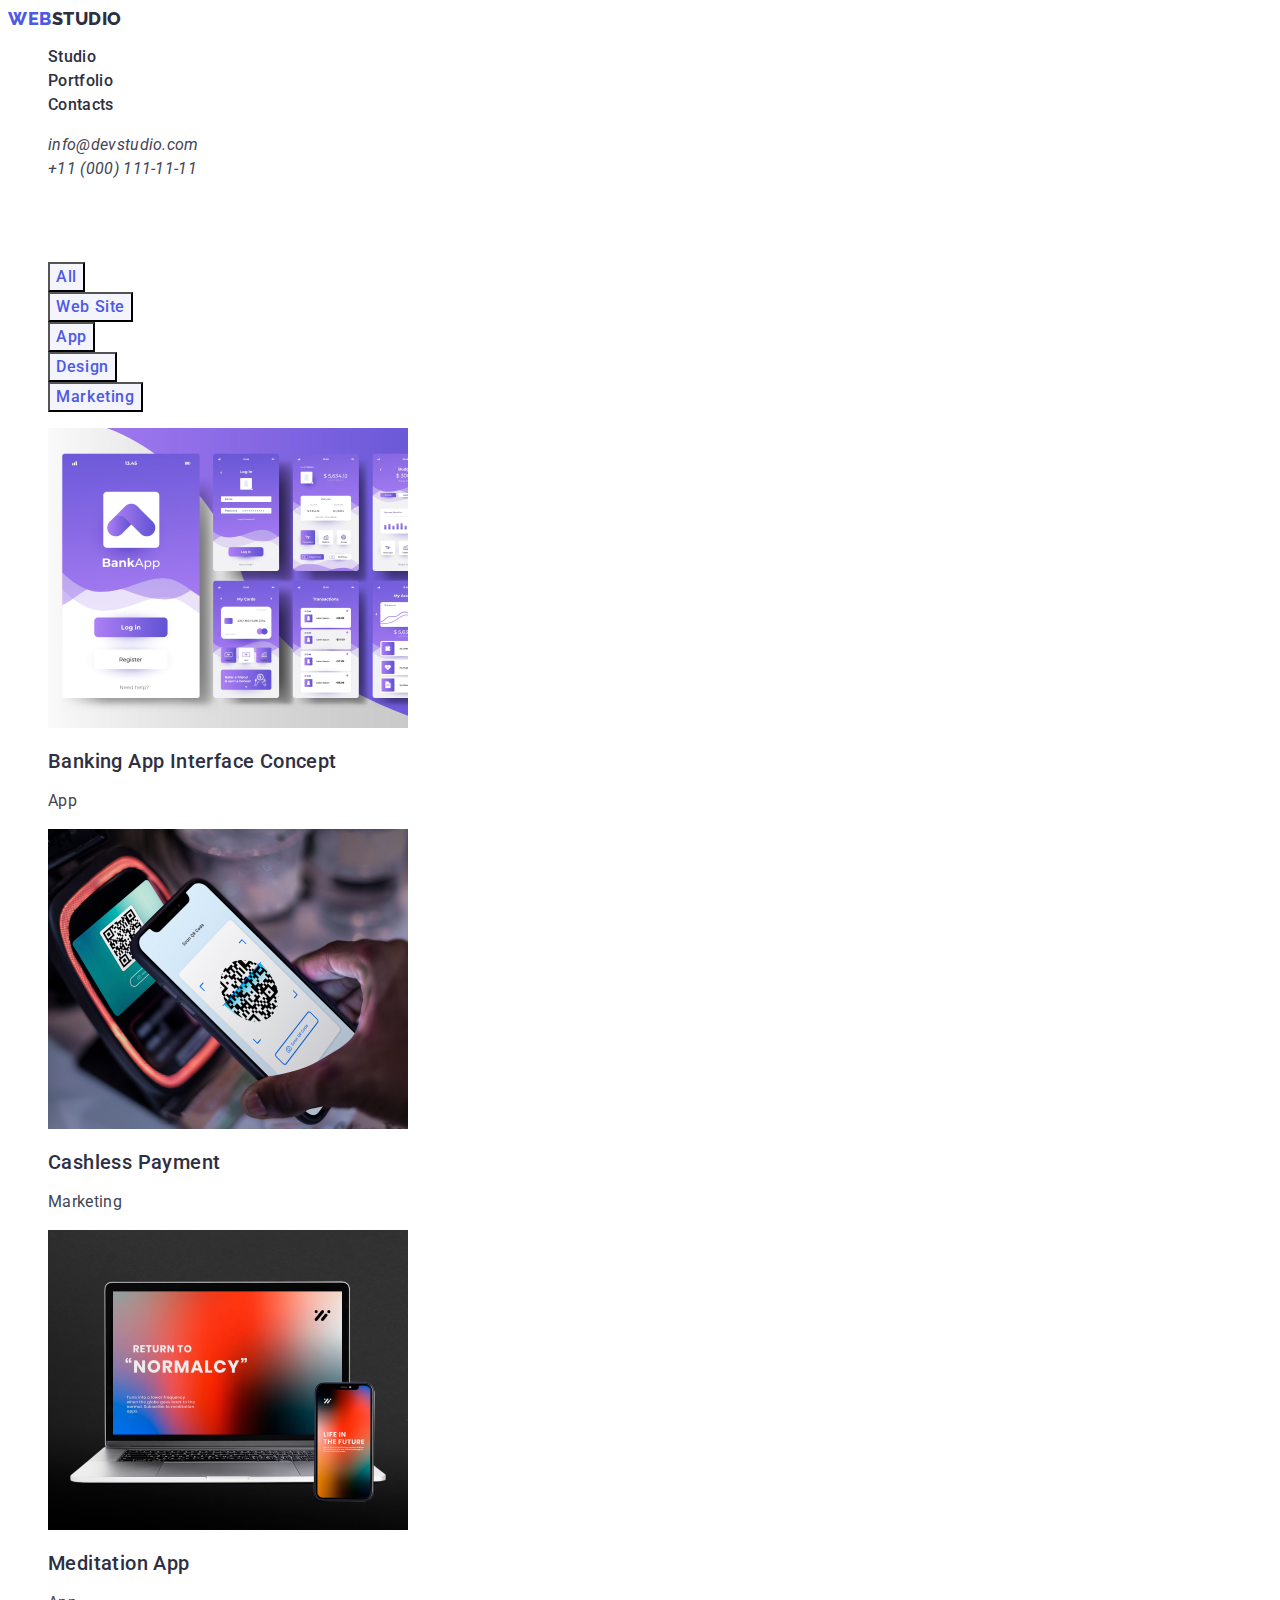
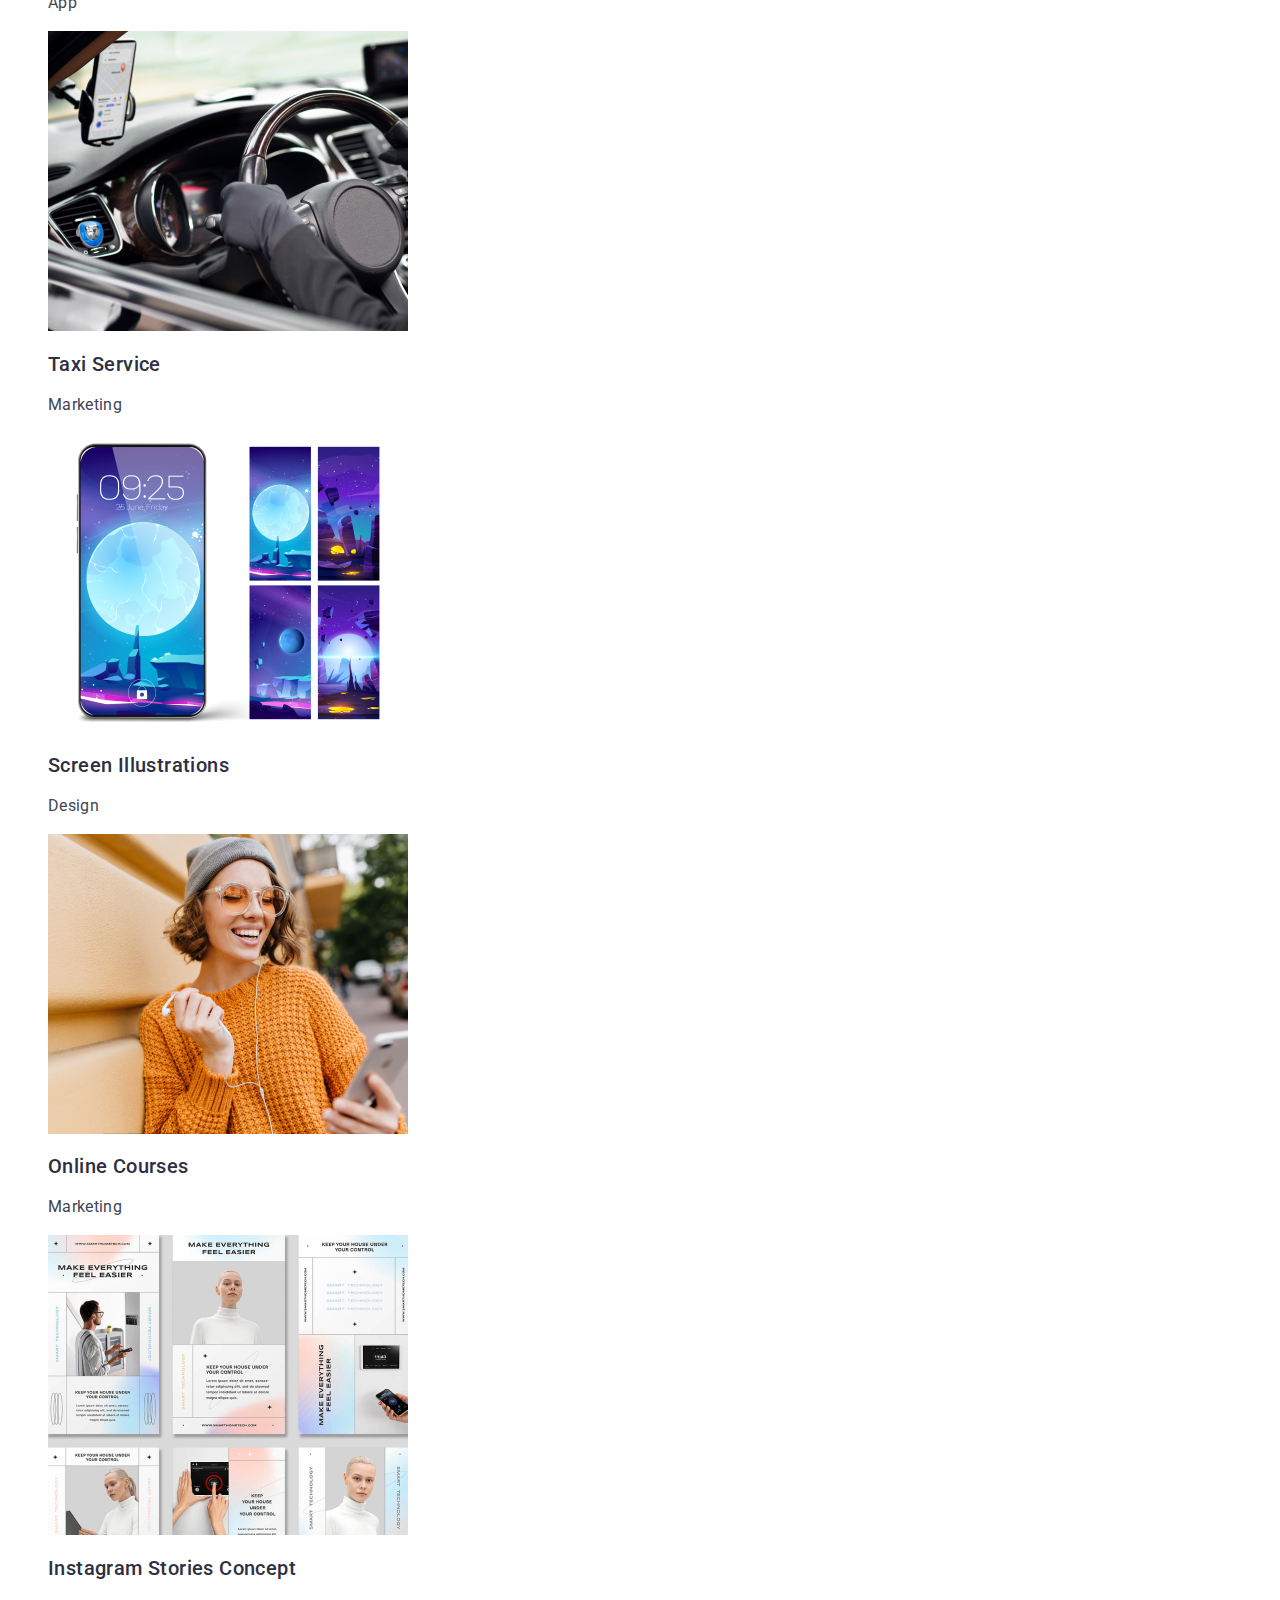
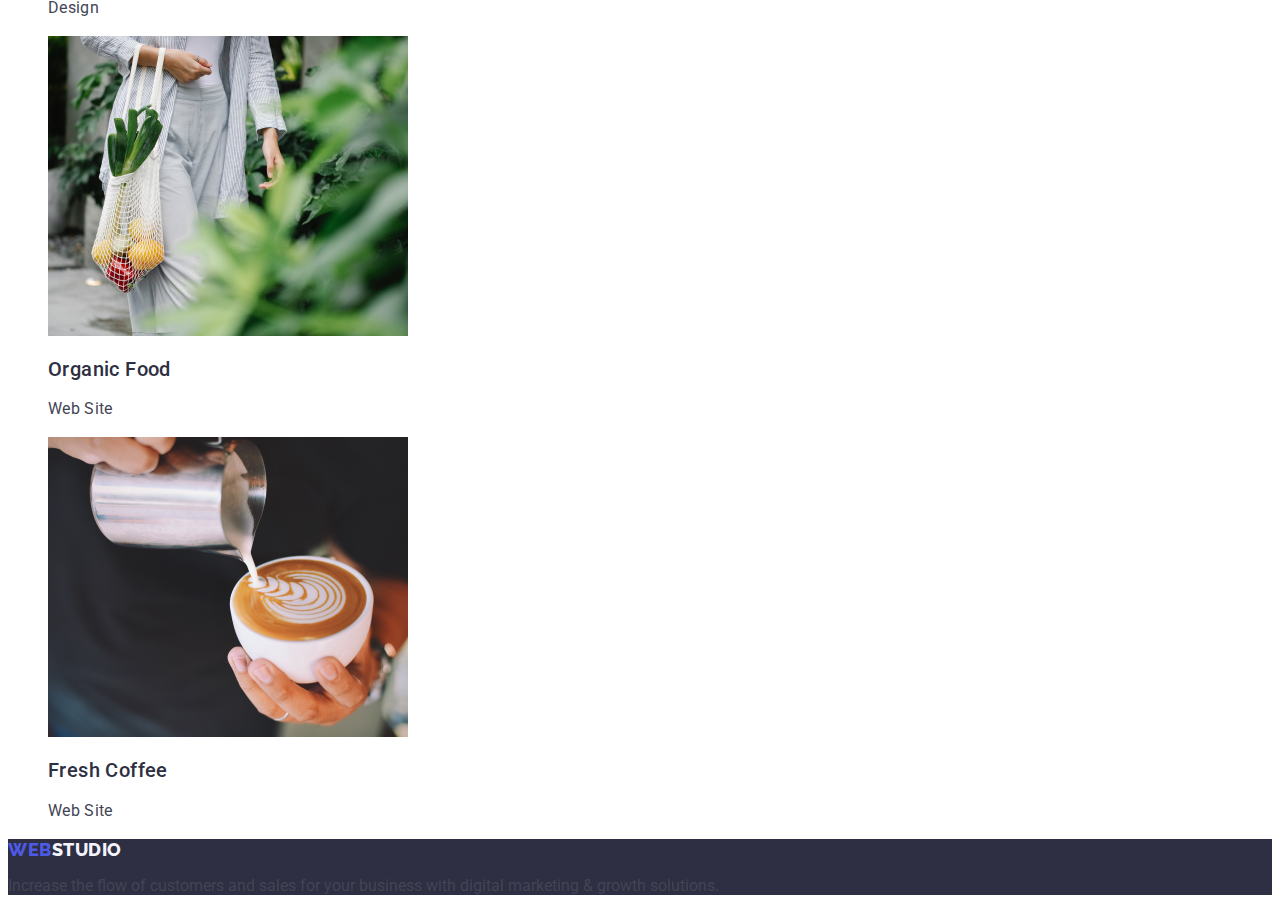
==== portfolio.html @ 19963c92 "add" ====
<!DOCTYPE html>
<html lang="en">
<head>
    <meta charset="UTF-8">
    <meta http-equiv="X-UA-Compatible" content="IE=edge">
    <meta name="viewport" content="width=device-width, initial-scale=1.0">
    <title>Document</title>
    <link rel="preconnect" href="https://fonts.googleapis.com">
    <link rel="preconnect" href="https://fonts.gstatic.com" crossorigin>
    <link href="https://fonts.googleapis.com/css2?family=Raleway:wght@800&family=Roboto:wght@400;500;700;900&display=swap" rel="stylesheet">
    <link rel="stylesheet" href="css/styles.css">
</head>
<body>
    <!-- Неader section -->
        <nav>   
            <!-- Logo -->
            <a class="logo link" href="./index.html">Web<span class="logo-item">Studio</span></a>
            <!-- Nav -->
            <ul class="header-nav link list">
                <li>
                    <a class="header-nav-link link" href="./index.html">Studio</a>
                </li>
                <li>
                    <a class="header-nav-link link" href="./portfolio.html">Portfolio</a>
                </li>
                <li>
                    <a class="header-nav-link link" href="">Contacts</a>
                </li>
            </ul>
        </nav>
        <address class="contacts">
            <ul class="header-contacts link list">
                <li><a class="header-link" href="mailto:info@devstudio.com">info@devstudio.com</a></li>
                <li><a class="header-link" href="tel:+110001111111">+11 (000) 111-11-11</a></li>
            </ul>
         </address>
    </header>
    <!-- Main section -->
    <main>
    <section>
        <h1  class="main-subject">Main section</h1>
        <ul class="main-item list">
            <li><button class="main-button" type="button">All</button></li>
            <li><button class="main-button" type="button">Web Site</button></li>
            <li><button class="main-button" type="button">App</button></li>
            <li><button class="main-button" type="button">Design</button></li>
            <li><button class="main-button" type="button">Marketing</button></li>
        </ul>
        <ul class="link list">
            <li>
                <a class="main-link link" href=""><img src="./images/img11.jpg" alt="Banking App Interface Concept" width="360" height="300">
                    <h2 class="main-title">Banking App Interface Concept</h2>
                    <p class="main-text">App</p>
                </a>
            </li>
            <li>
                <a class="main-link link" href=""><img src="./images/img12.jpg" alt="Cashless Payment" width="360" height="300">
                    <h2 class="main-title">Cashless Payment</h2>
                    <p class="main-text">Marketing</p>
                </a>
            </li>
            <li>
                <a class="main-link link" href=""><img src="./images/img13.jpg" alt="Meditation App" width="360" height="300">
                    <h2 class="main-title">Meditation App</h2>
                    <p class="main-text">App</p>
                </a>
            </li>
            <li>
                <a class="main-link link" href=""><img src="./images/img14.jpg" alt="Taxi Service" width="360" height="300">
                    <h2 class="main-title">Taxi Service</h2>
                    <p class="main-text">Marketing</p>
                </a>
            </li>
            <li>
                <a class="main-link link" href=""> <img src="./images/img15.jpg" alt="Screen Illustrations" width="360" height="300">
                    <h2 class="main-title">Screen Illustrations</h2>
                    <p class="main-text">Design</p>
                </a>
            </li>
            <li>
                <a class="main-link link" href=""> <img src="./images/img16.jpg" alt="Online Courses" width="360" height="300">
                    <h2 class="main-title">Online Courses</h2>
                    <p class="main-text">Marketing</p>
                </a>
            </li>
            <li>
                <a class="main-link link" href=""><img src="./images/img17.jpg" alt="Instagram Stories Concept" width="360" height="300">
                    <h2 class="main-title">Instagram Stories Concept</h2>
                    <p class="main-text">Design</p>
                </a>
            </li>
            <li>
                <a class="main-link link" href="">   <img src="./images/img18.jpg" alt="Organic Food" width="360" height="300">
                    <h2 class="main-title">Organic Food</h2>
                    <p class="main-text">Web Site</p>
                </a>
            </li>
            <li>
                <a class="main-link link" href=""><img src="./images/img19.jpg" alt="Fresh Coffee" width="360" height="300">
                    <h2 class="main-title">Fresh Coffee</h2>
                    <p class="main-text">Web Site</p>
                </a>
            </li>
        </ul>
    </section>
        
    </main>
    <!-- Footer -->
    <footer class="footer-section list">
        <a class="logo link" href="./index.html">Web<span class="footer-logo">Studio</span></a>
        <p>Increase the flow of customers and sales for your business with digital marketing &#38; growth solutions.</p>
    </footer>
</body>
</html>
---- css/styles.css ----
/* Root */
	:root { 
	--iris: #4d5ae5;
	--ocean: #404bbf;
	--navy-blue: #2e2f42;
	--green: #31d0aa;
	--slate: #434455;
	--light-slate: #8e8f99;
	--cornflower: #e7e9fc;
	--cloud: #f4f4fd;
	--navy-blue-modal: #2e2f42;
	--grey: #2e2f42;
	--white: #ffffff;
	--dairy: #fcfcfc;
}


/* Body */
body {
background-color: var(--white);
font-family: 'Roboto', sans-serif;
color:var(--slate);
}

/* Reset */
.list {
list-style: none;
}
.link {
text-decoration: none;
}


/* Header */
.logo {
font-family: 'Raleway',sans-serif;
font-weight: 800;
font-size: 18px;
line-height: 1.17;
letter-spacing: 0.03em;
text-transform: uppercase;
color: var(--iris);
}

.logo-item {
font-family: 'Raleway',sans-serif;
font-weight: 800;
font-size: 18px;
line-height: 1.17;
letter-spacing: 0.03em;
text-transform: uppercase;
color: var(--navy-blue);
}

/* Nav */
.header-nav {
font-weight: 500;
font-size: 16px;
line-height: 1.5;
letter-spacing: 0.02em;
color: var(--navy-blue);
}

.header-nav-link {
color:var(--navy-blue-modal);
}

.header-nav-link:hover,
.header-nav-link:focus {
color: var(--ocean);
}

.header-nav-link:active {
color: var(--ocean);
}
   


/* Contacts*/
.header-link {
font-weight: 400;
font-size: 16px;
line-height: 1.5;
letter-spacing: 0.02em;
color: var(--slate); 
text-decoration: none;
}

.header-link:hover,
.header-link:focus {
color: var(--ocean);
}


/* Hero section*/
.hero-section {
background-color: var(--navy-blue-modal);
}

.hero-caption {
background-color: var(--grey);
font-weight: 700;
font-size: 56px;
line-height: 1.07;
text-align: center;
letter-spacing: 0.02em;
color: var(--white);
}

.hero-title {
white-space: pre;
}


/* Booton */
.button {
font-family: "Roboto", sans-serif;
font-weight: 500;
font-size: 16px;
line-height: 1.5;
letter-spacing: 0.04em;
background-color: var(--iris);
color: var(--white);
box-shadow: 0px 4px 4px rgba(0, 0, 0, 0.15);
border-radius: 4px;
cursor: pointer;
}

.button:hover,
.button:focus {
background-color: var(--ocean);
color: #ffffff;
}

/* About section */

.section-title {
font-weight: 500;
font-size: 20px;
line-height: 1.2;
letter-spacing: 0.02em;
color: var(--navy-blue);
}

.page-title {
visibility: hidden;
}

.section-text {
font-weight: 400;
font-size: 16px;
line-height: 1.5;
letter-spacing: 0.02em;
color: var(--slate);
}


/* What are we doing */
.content-title {
font-weight: 700;
font-size: 36px;
line-height: 1.11;
text-align: center;
letter-spacing: 0.02em;
text-transform: capitalize;
color: var(--navy-blue);  
} 

.content-section {
background-color:var(--white);
}


/* Team section */
.features-section {
background-color:var(--cloud) ;
}

.features-items {
background-color: var(--white);
}

.subject-section {
font-weight: 700;
font-size: 36px;
line-height: 1.11;
text-align: center;
letter-spacing: 0.02em;
text-transform: capitalize;
color: var(--navy-blue);
}

.features-title {
background-color:var(--white);
font-weight: 500;
font-size: 20px;
line-height: 1.2;
text-align: center;
letter-spacing: 0.02em;
color: var(--navy-blue);
}

.features-section-text {
font-size: 16px;
line-height: 1.5;
letter-spacing: 0.02em;
}


/* Footer */
.footer-section {
background-color: var(--navy-blue-modal);
}

.footer-logo {
font-family: 'Raleway',sans-serif;
font-weight: 800;
font-size: 18px;
line-height: 1.17;
align-items: center;
letter-spacing: 0.03em;
text-transform: uppercase;
color: var(--iris);
}

.footer-logo {
font-family: 'Raleway',sans-serif;
font-weight: 800;
font-size: 18px;
line-height: 1.17;
align-items: center;
letter-spacing: 0.03em;
text-transform: uppercase;
color: var(--cloud);
}


/* Portfolio */
.main-title {
font-weight: 500;
font-size: 20px;
line-height: 1.2;
letter-spacing: 0.02em;
color: var(--navy-blue);
}

.main-button {
font-family:"Roboto", sans-serif;
font-weight: 500;
background-color: var(--cloud);
color: var(--iris);
font-size: 16px;
line-height: 1.5;
text-align: center;
letter-spacing: 0.04em;
cursor: pointer;
}

.main-button:hover,
.main-button:focus {
background-color: var(--ocean);
color: var(--white);
}

.main-button:active {
background-color: var(--ocean);
color: var(--white);
}

.main-text {
font-weight: 400;
font-size: 16px;
line-height: 1.5;
letter-spacing: 0.02em;
color: var(--slate);
}

.main-subject {
visibility: hidden;
}
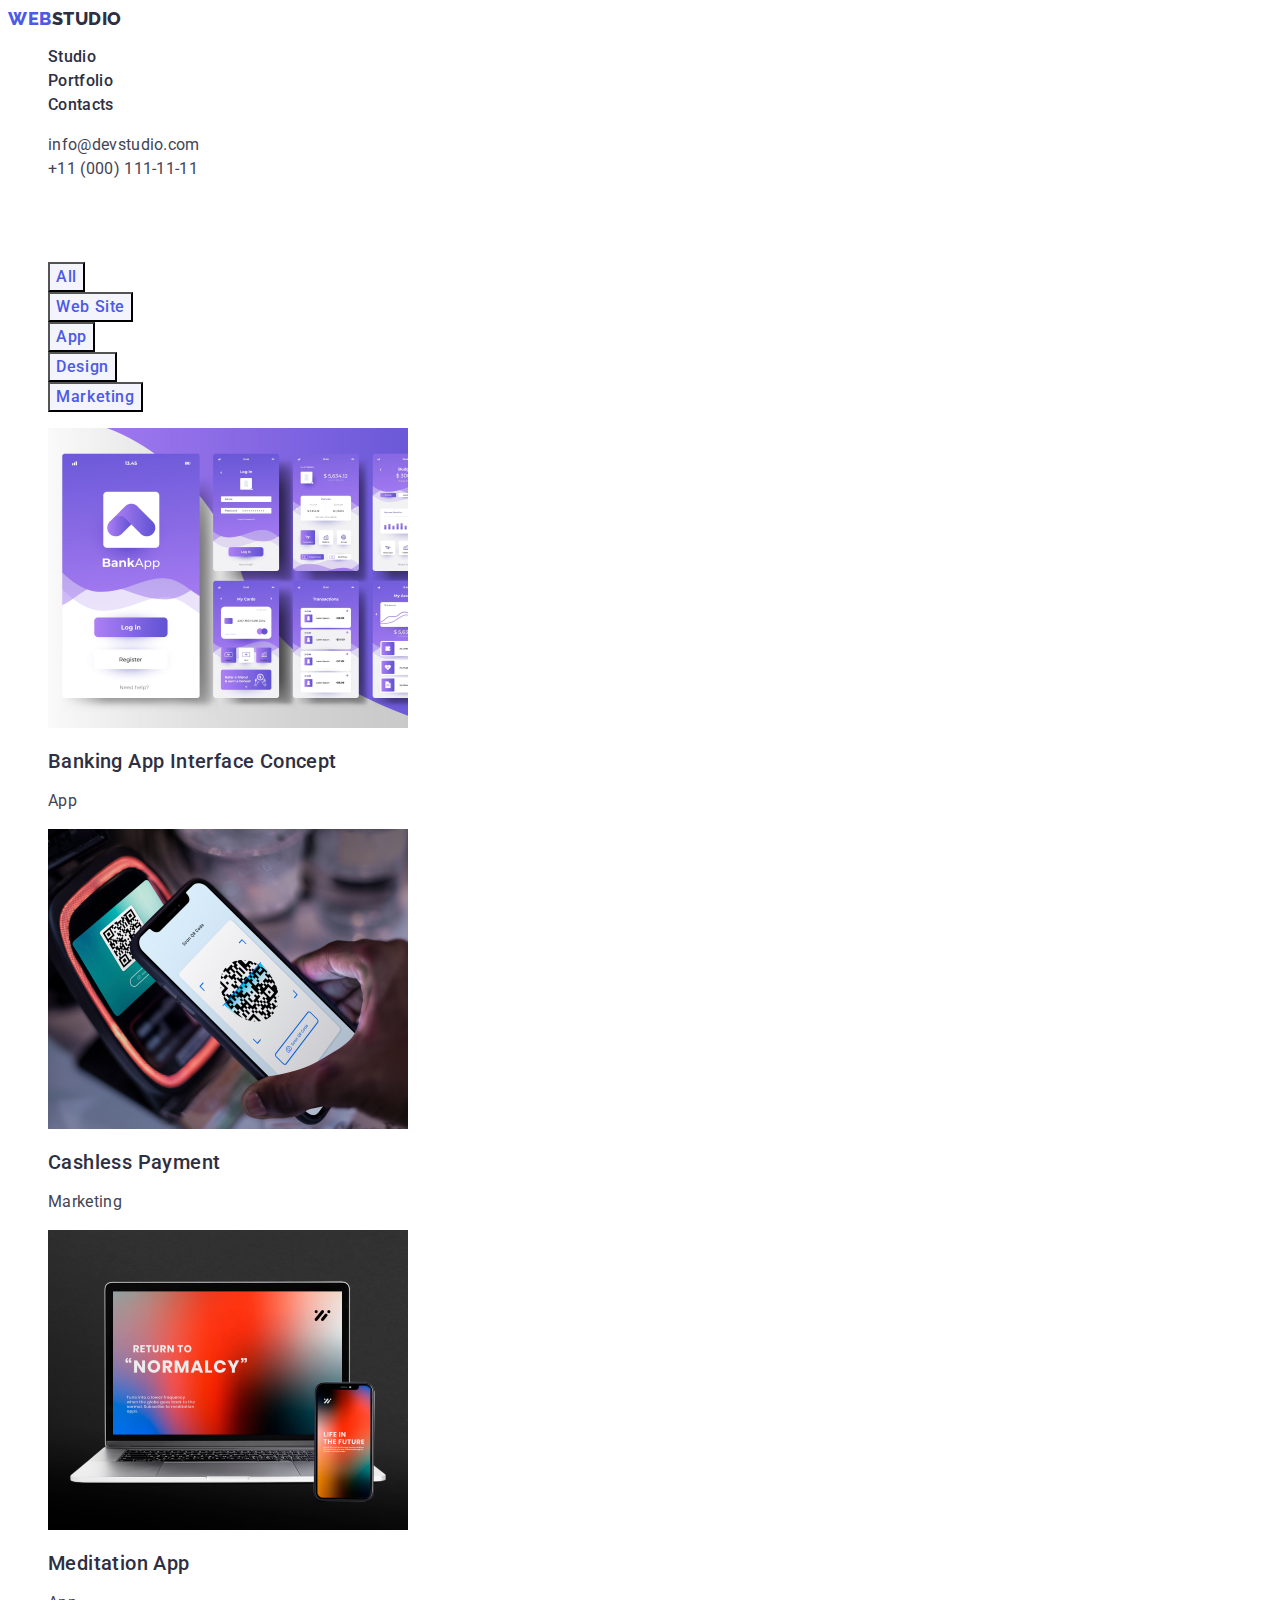
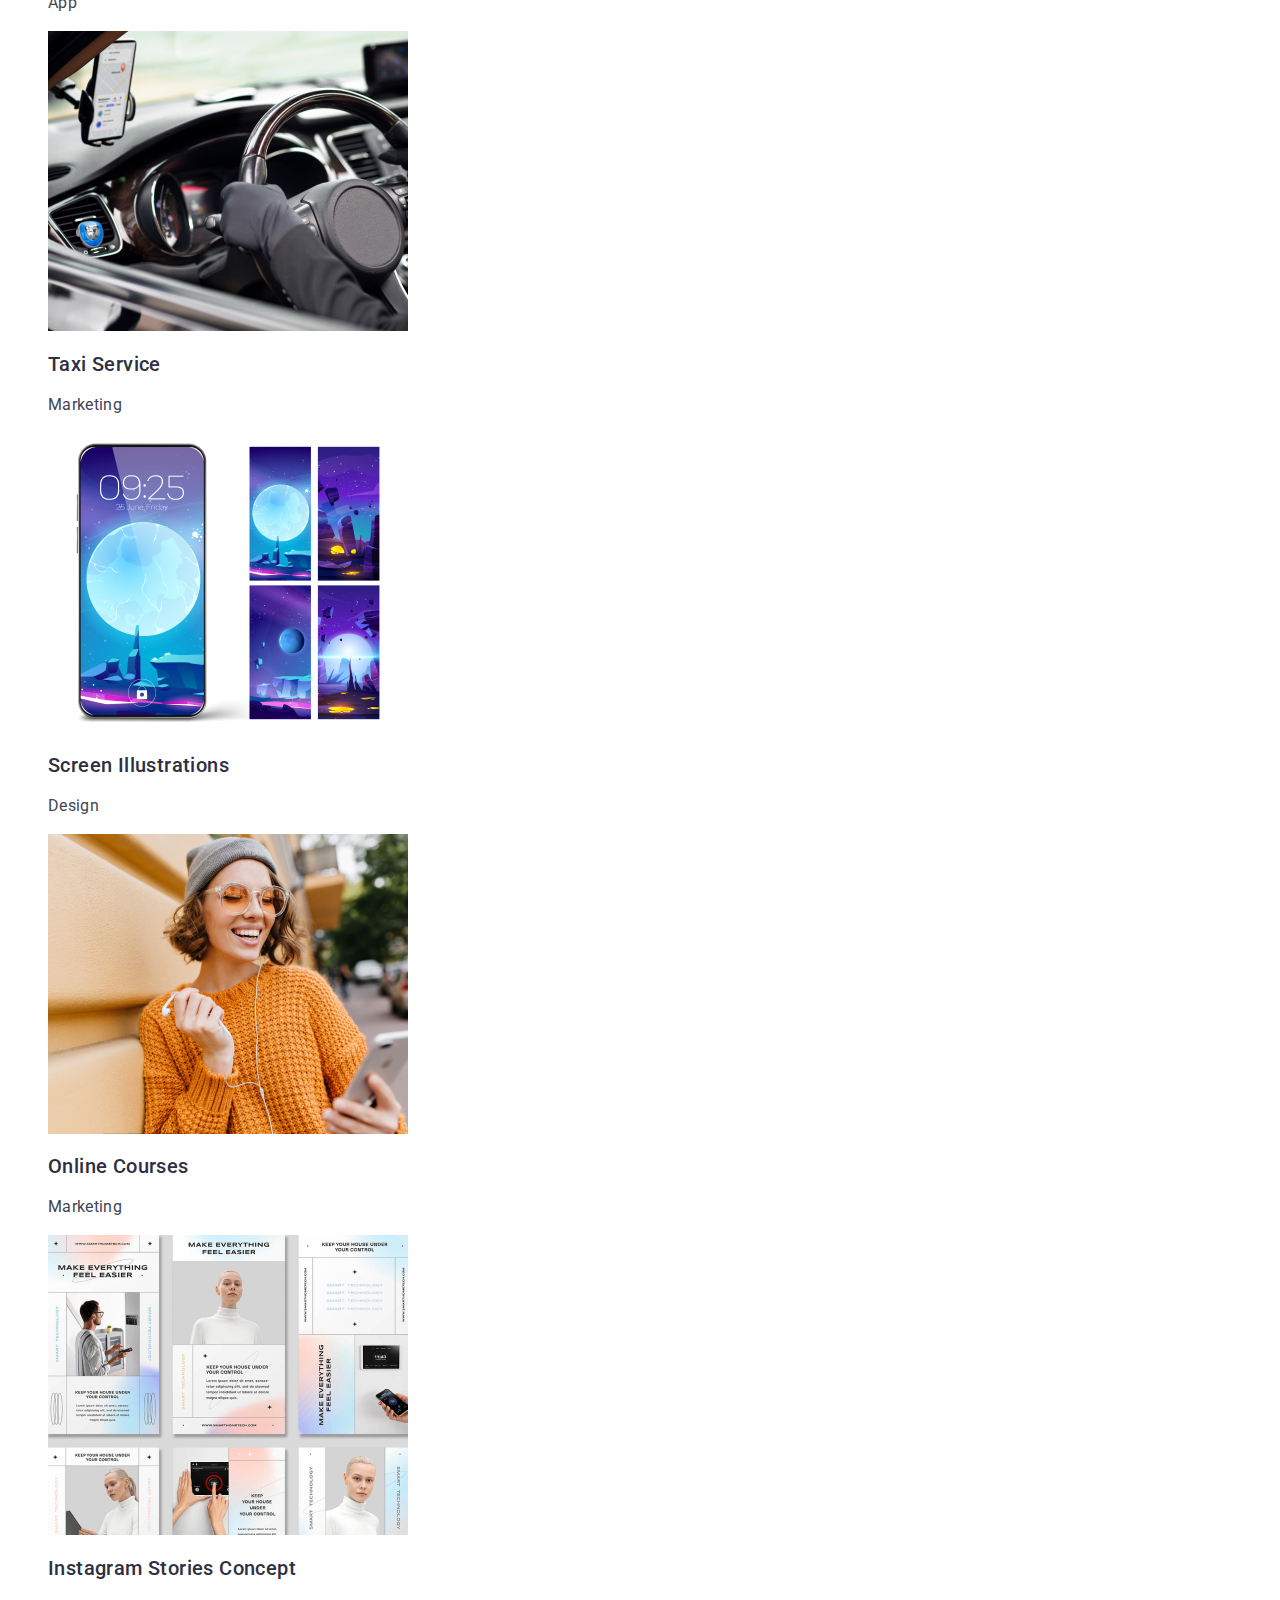
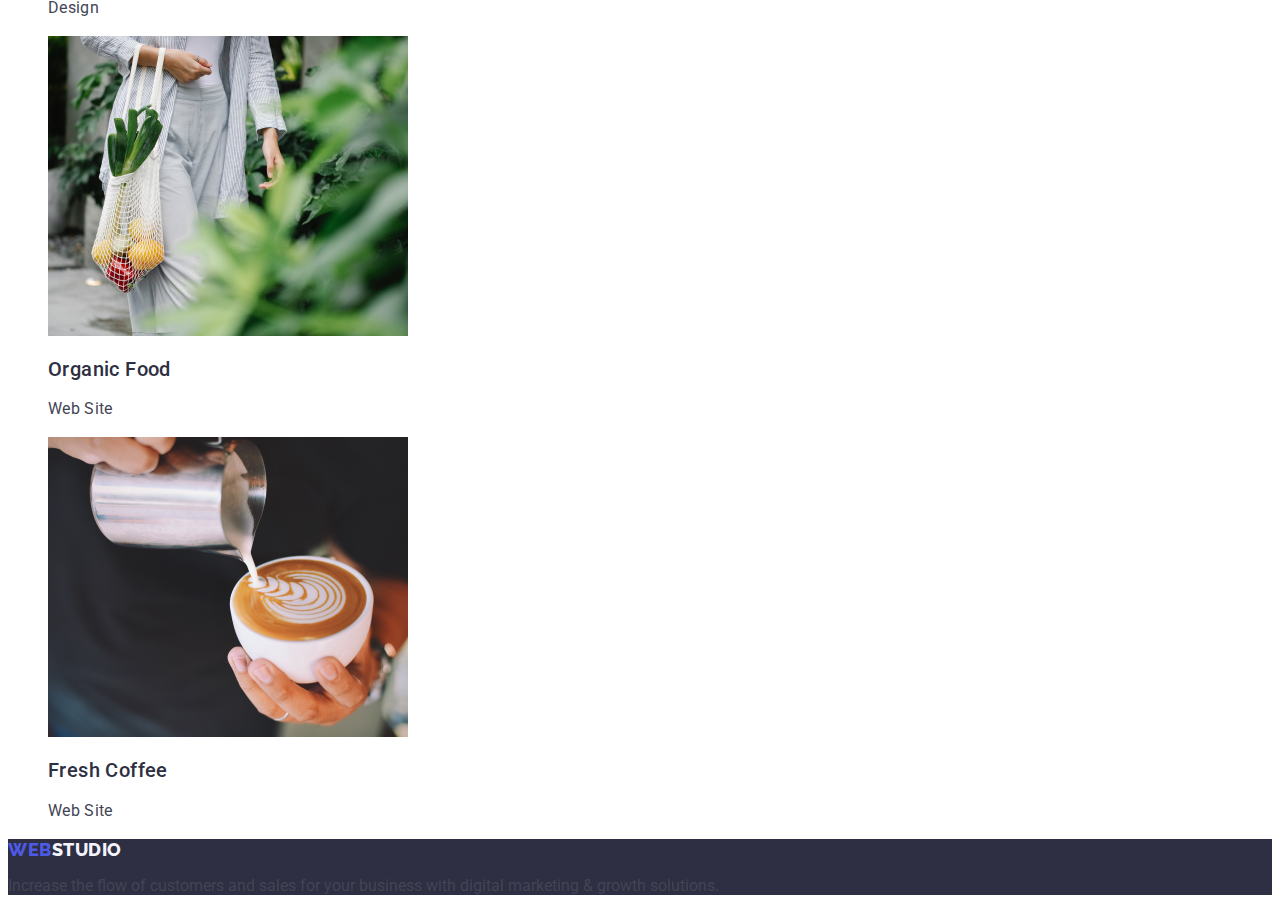
==== commit 537c65f6: "add" ====
--- a/portfolio.html
+++ b/portfolio.html
@@ -12,6 +12,7 @@
 </head>
 <body>
     <!-- Неader section -->
+    <header>
         <nav>   
             <!-- Logo -->
             <a class="logo link" href="./index.html">Web<span class="logo-item">Studio</span></a>
@@ -28,7 +29,7 @@
                 </li>
             </ul>
         </nav>
-        <address class="contacts">
+        <address class="contacts link">
             <ul class="header-contacts link list">
                 <li><a class="header-link" href="mailto:info@devstudio.com">info@devstudio.com</a></li>
                 <li><a class="header-link" href="tel:+110001111111">+11 (000) 111-11-11</a></li>
--- a/css/styles.css
+++ b/css/styles.css
@@ -40,6 +40,7 @@
 letter-spacing: 0.03em;
 text-transform: uppercase;
 color: var(--iris);
+font-style: normal;
 }
 
 .logo-item {
@@ -53,6 +54,12 @@
 }
 
 /* Nav */
+
+.header-contacts{
+font-style: normal;
+}
+
+
 .header-nav {
 font-weight: 500;
 font-size: 16px;
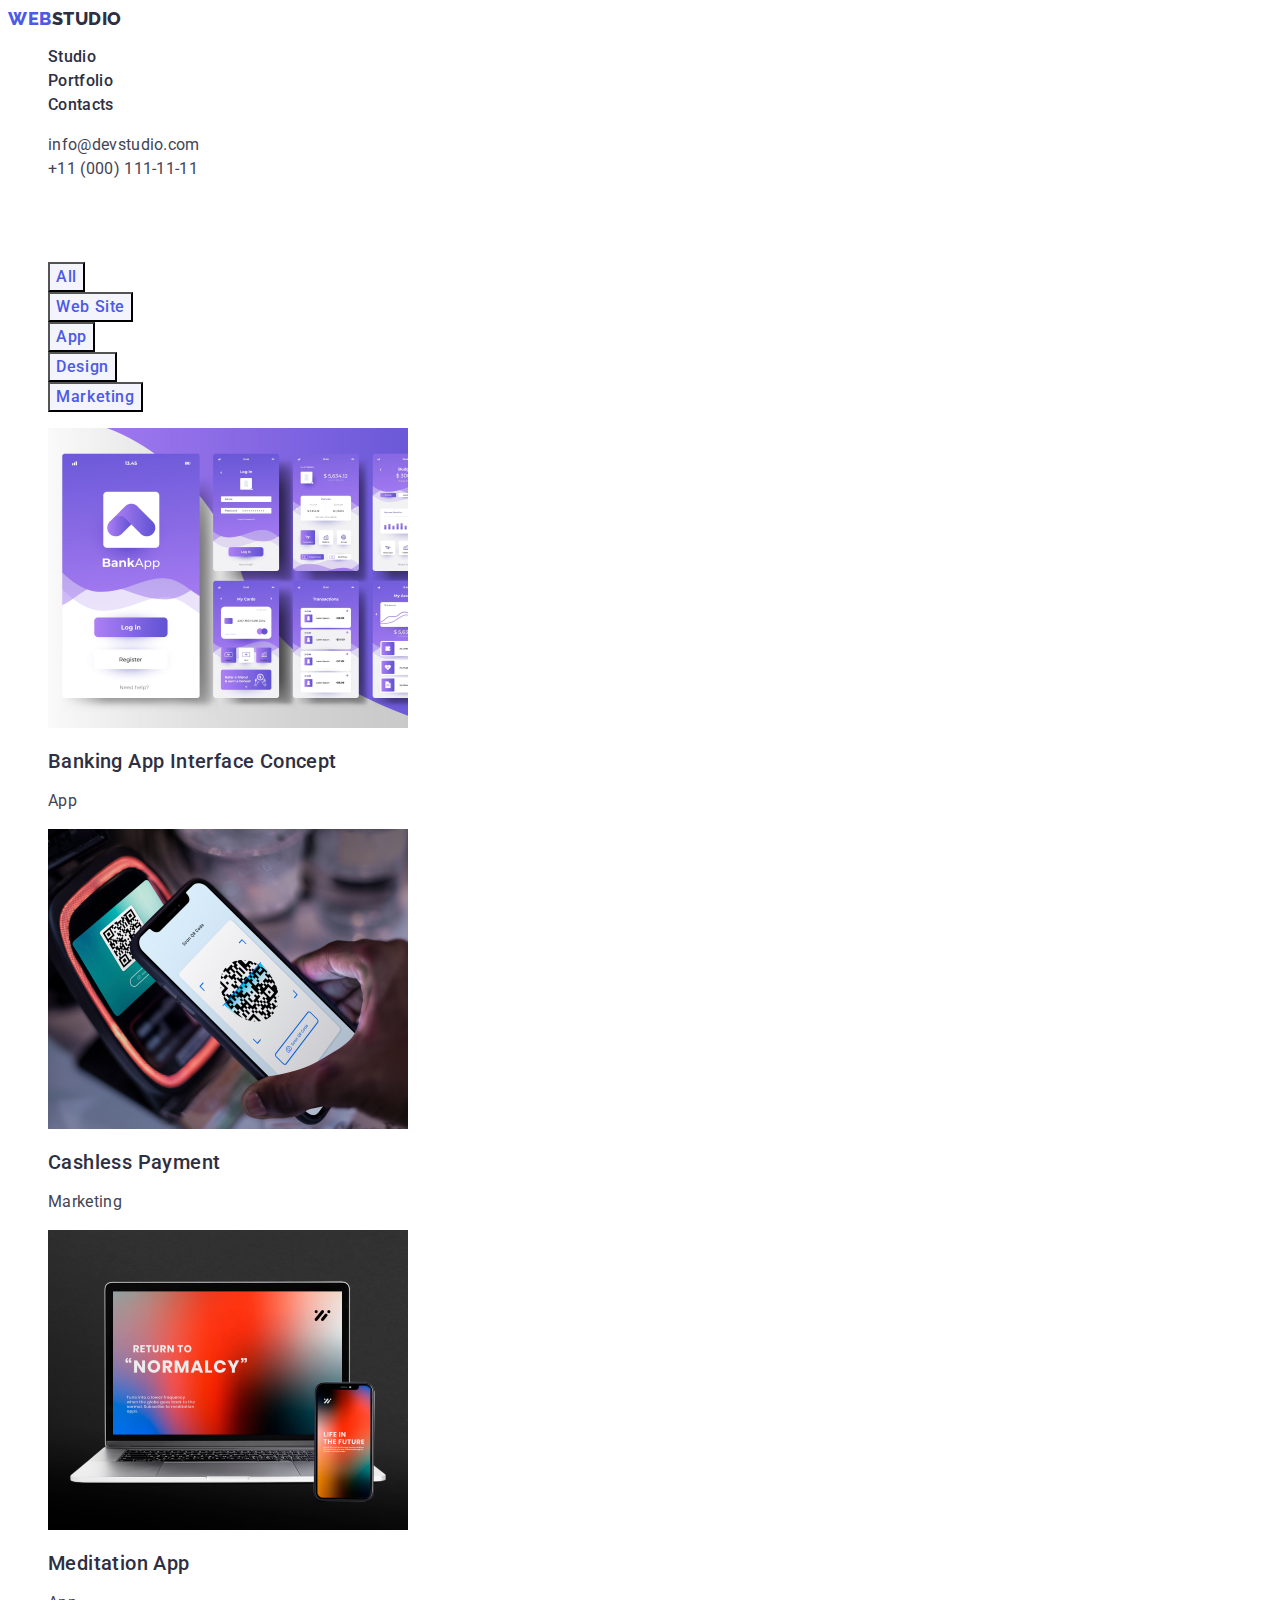
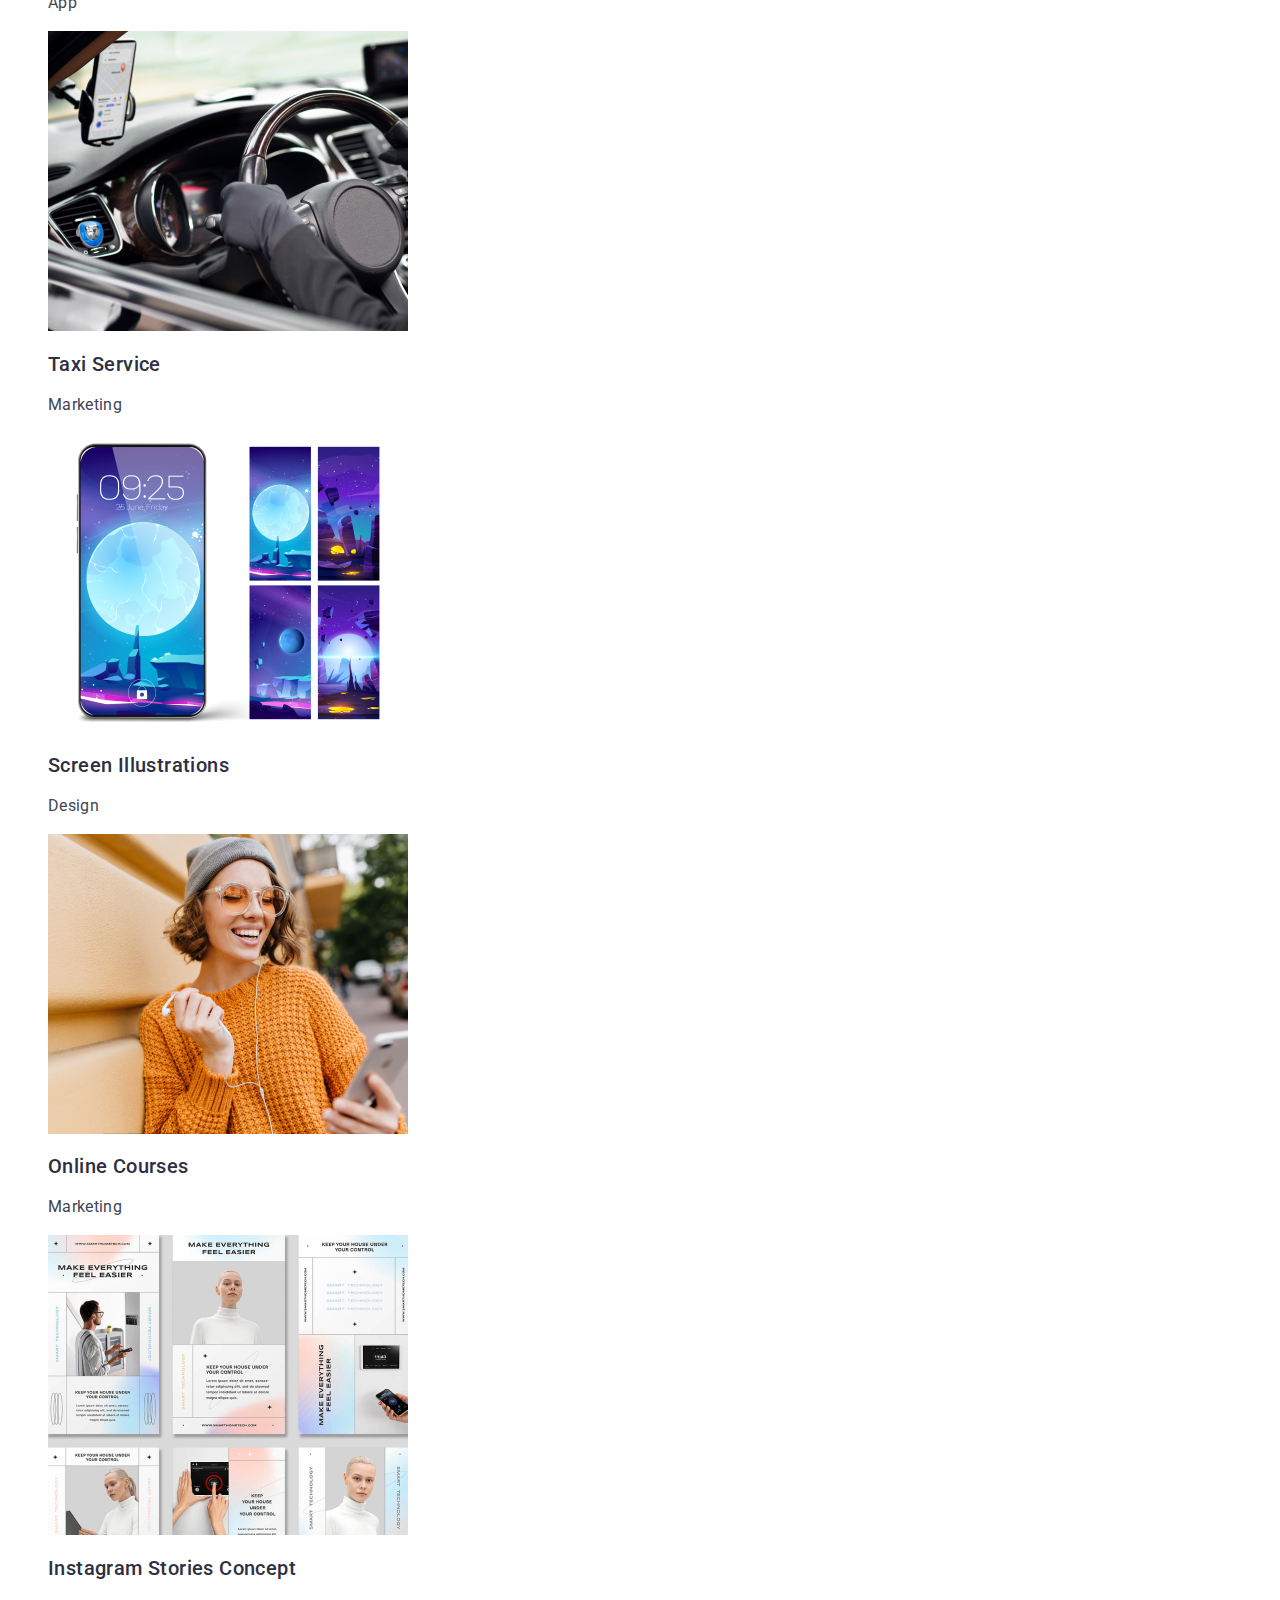
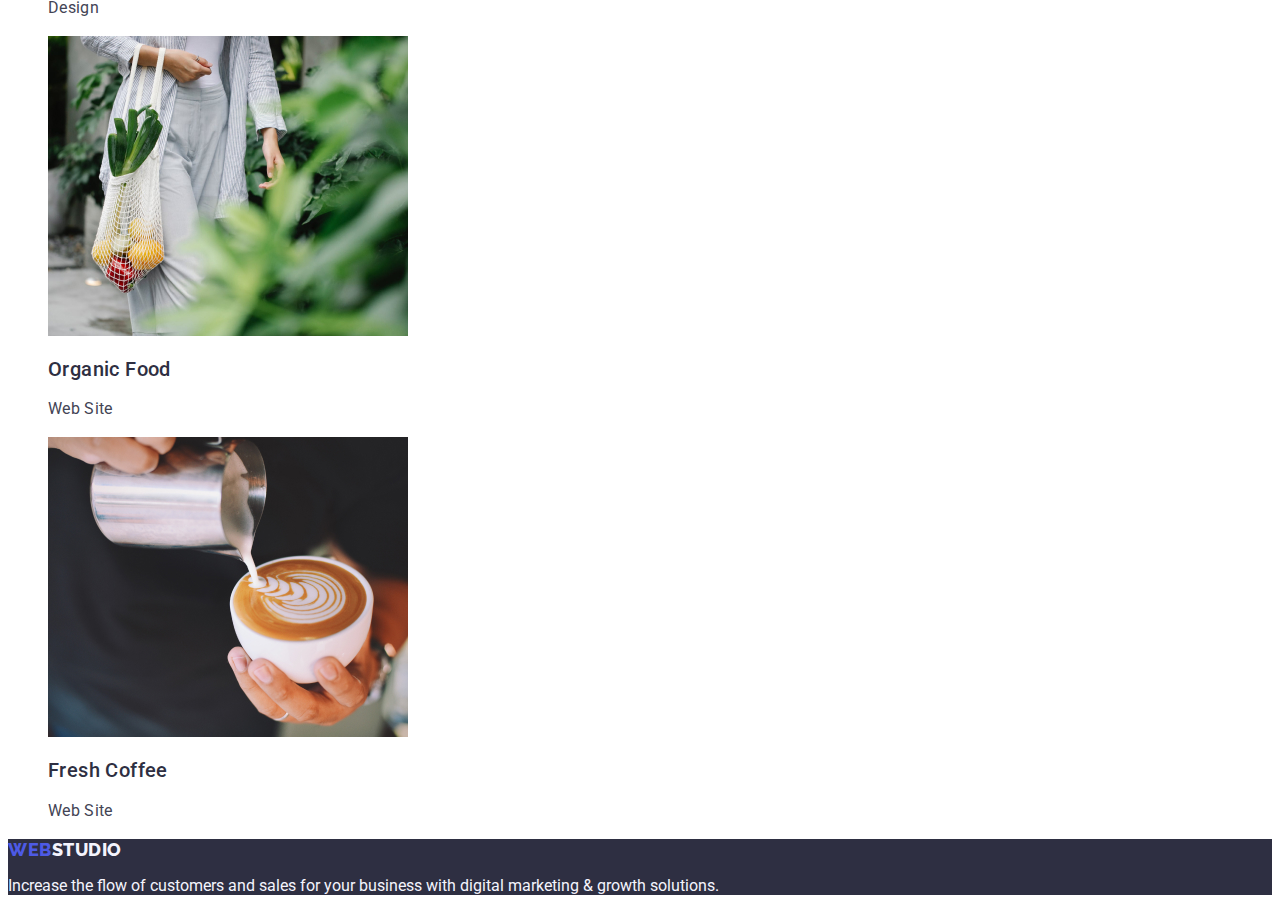
==== commit c0e2d727: "add" ====
--- a/portfolio.html
+++ b/portfolio.html
@@ -29,10 +29,10 @@
                 </li>
             </ul>
         </nav>
-        <address class="contacts link">
+        <address class="contacts">
             <ul class="header-contacts link list">
-                <li><a class="header-link" href="mailto:info@devstudio.com">info@devstudio.com</a></li>
-                <li><a class="header-link" href="tel:+110001111111">+11 (000) 111-11-11</a></li>
+                <li><a class="header-link link" href="mailto:info@devstudio.com">info@devstudio.com</a></li>
+                <li><a class="header-link link" href="tel:+110001111111">+11 (000) 111-11-11</a></li>
             </ul>
          </address>
     </header>
@@ -109,7 +109,7 @@
     <!-- Footer -->
     <footer class="footer-section list">
         <a class="logo link" href="./index.html">Web<span class="footer-logo">Studio</span></a>
-        <p>Increase the flow of customers and sales for your business with digital marketing &#38; growth solutions.</p>
+        <p class="footer-text">Increase the flow of customers and sales for your business with digital marketing &#38; growth solutions.</p>
     </footer>
 </body>
 </html>--- a/css/styles.css
+++ b/css/styles.css
@@ -53,22 +53,19 @@
 color: var(--navy-blue);
 }
 
+
 /* Nav */
-
-.header-contacts{
+.contacts{
 font-style: normal;
-}
-
-
-.header-nav {
-font-weight: 500;
-font-size: 16px;
-line-height: 1.5;
-letter-spacing: 0.02em;
-color: var(--navy-blue);
-}
+}   
+
 
 .header-nav-link {
+font-weight: 500;
+font-size: 16px;
+line-height: 1.5;
+letter-spacing: 0.02em;
+color: var(--navy-blue);
 color:var(--navy-blue-modal);
 }
 
@@ -242,6 +239,10 @@
 }
 
 
+.footer-text {
+color: #f4f4fd;
+}
+
 /* Portfolio */
 .main-title {
 font-weight: 500;
